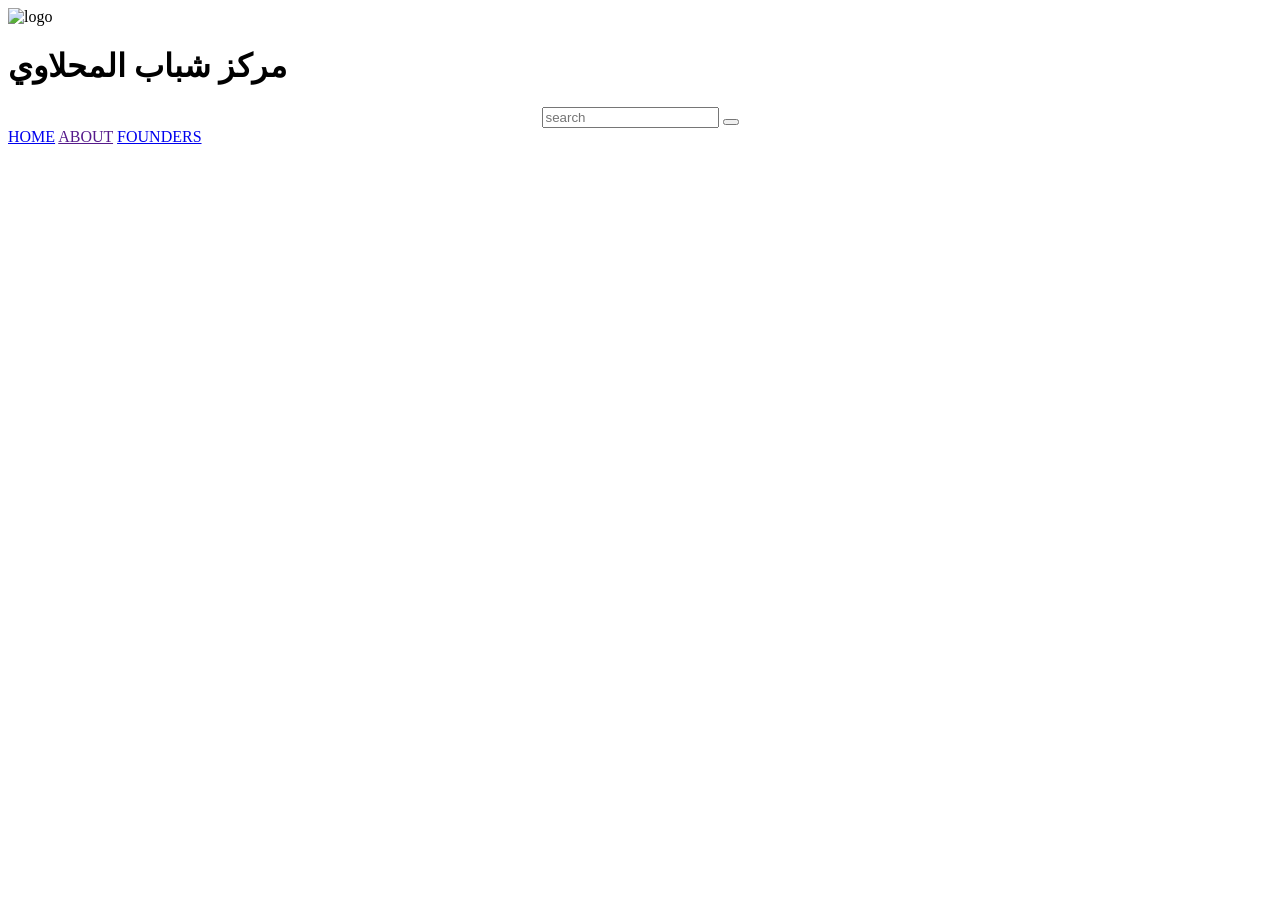
==== index.html @ 9eadea4a "Add files via upload" ====
<!DOCTYPE html>
<html lang="en">
<head>
  <meta charset="UTF-8">
  <meta name="viewport" content="width=device-width, initial-scale=1.0">
  <title>. مركز شباب المحلاوي</title>
</head>
<body id="hm"> 

  <header>
<div class="leftheader">
<div class="logo"><img src="" alt="logo"></div>
<h1>  مركز شباب المحلاوي</h1>
</div>
 
<div class="centerheader">
<center><form>
<input type="text" name="search" placeholder="search">
<button name="search">
  <!--icon src-->

</button>

</form></center>

</div>

<div class="rightheader">
<a href="#hm">HOME</a>
<a href="" target="_blank">ABOUT</a>
<a href="file:///C:/Users/Moana/Desktop/learn/founders.html" target ="_blank">FOUNDERS</a>
</div>
</header>

  <section>

</section>

<foater>

</foater>

</body>
</html>
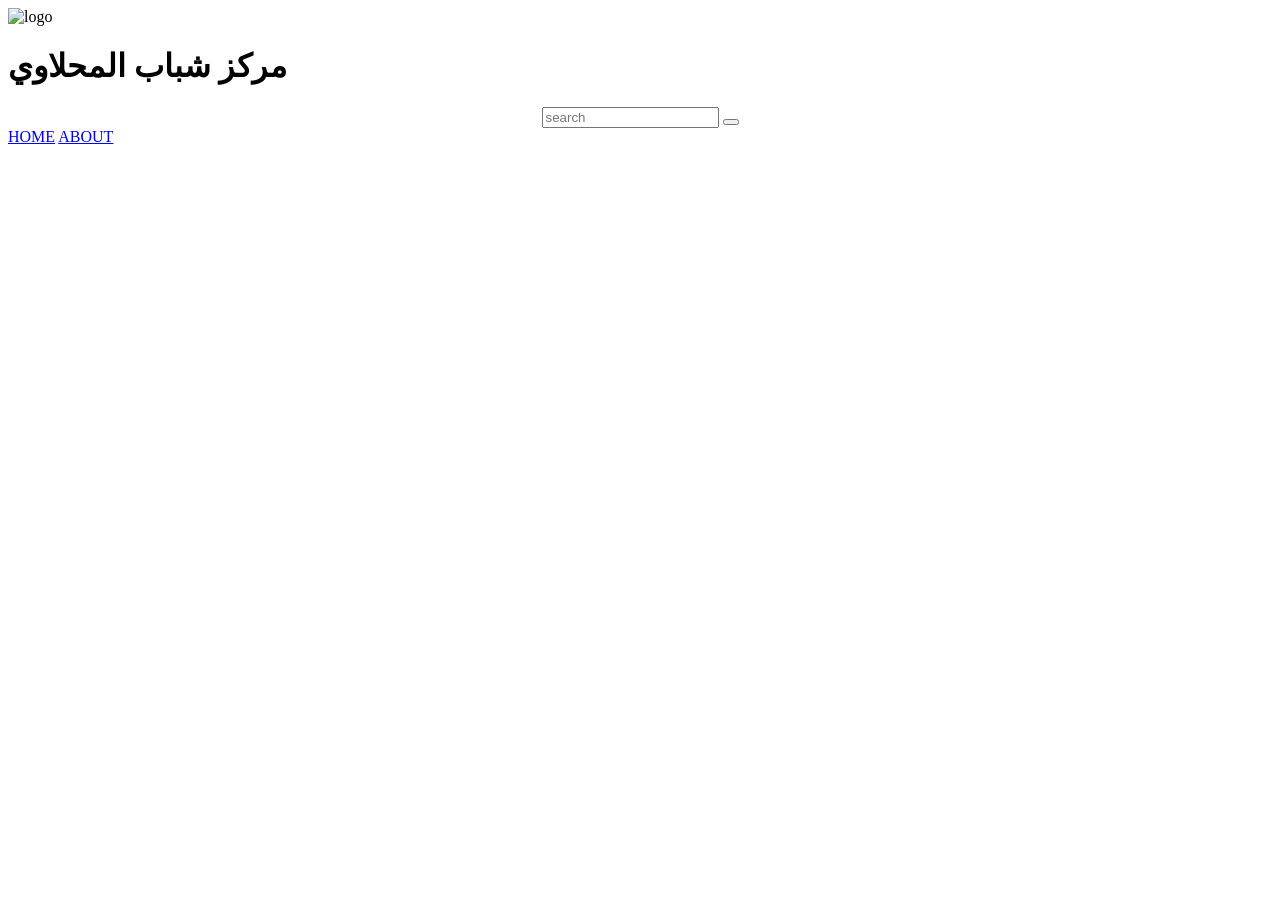
==== commit b8002da1: "Add files via upload" ====
--- a/index.html
+++ b/index.html
@@ -27,8 +27,8 @@
 
 <div class="rightheader">
 <a href="#hm">HOME</a>
-<a href="" target="_blank">ABOUT</a>
-<a href="file:///C:/Users/Moana/Desktop/learn/founders.html" target ="_blank">FOUNDERS</a>
+<a href="https://jhgtgt800-cpu.github.io/FFS/" target="_blank">ABOUT</a>
+
 </div>
 </header>
 
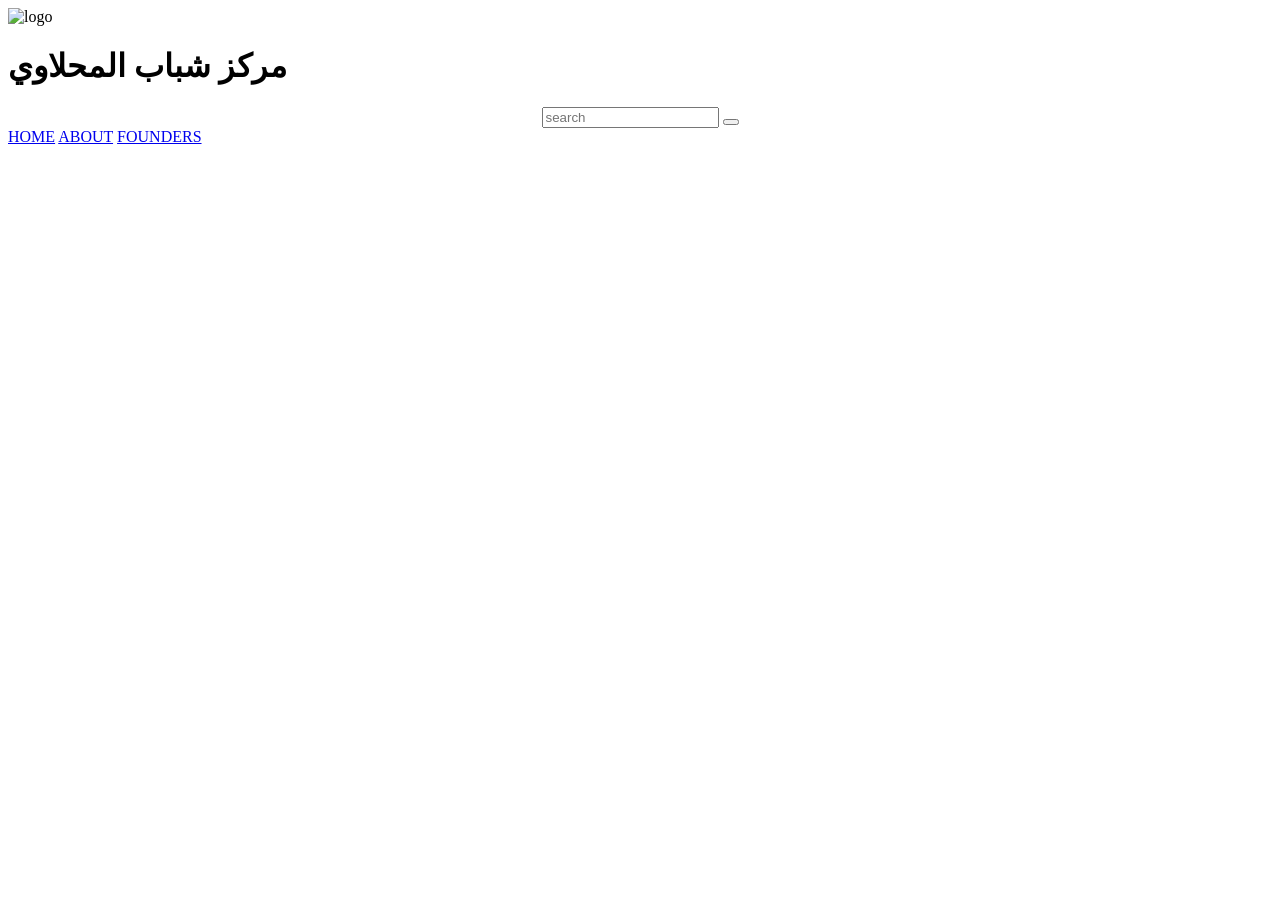
==== commit 9c53d9f0: "Add files via upload" ====
--- a/index.html
+++ b/index.html
@@ -28,7 +28,7 @@
 <div class="rightheader">
 <a href="#hm">HOME</a>
 <a href="https://jhgtgt800-cpu.github.io/FFS/" target="_blank">ABOUT</a>
-
+<a href="https://jhgtgt800-cpu.github.io/FF/" target="_blank">FOUNDERS</a>
 </div>
 </header>
 
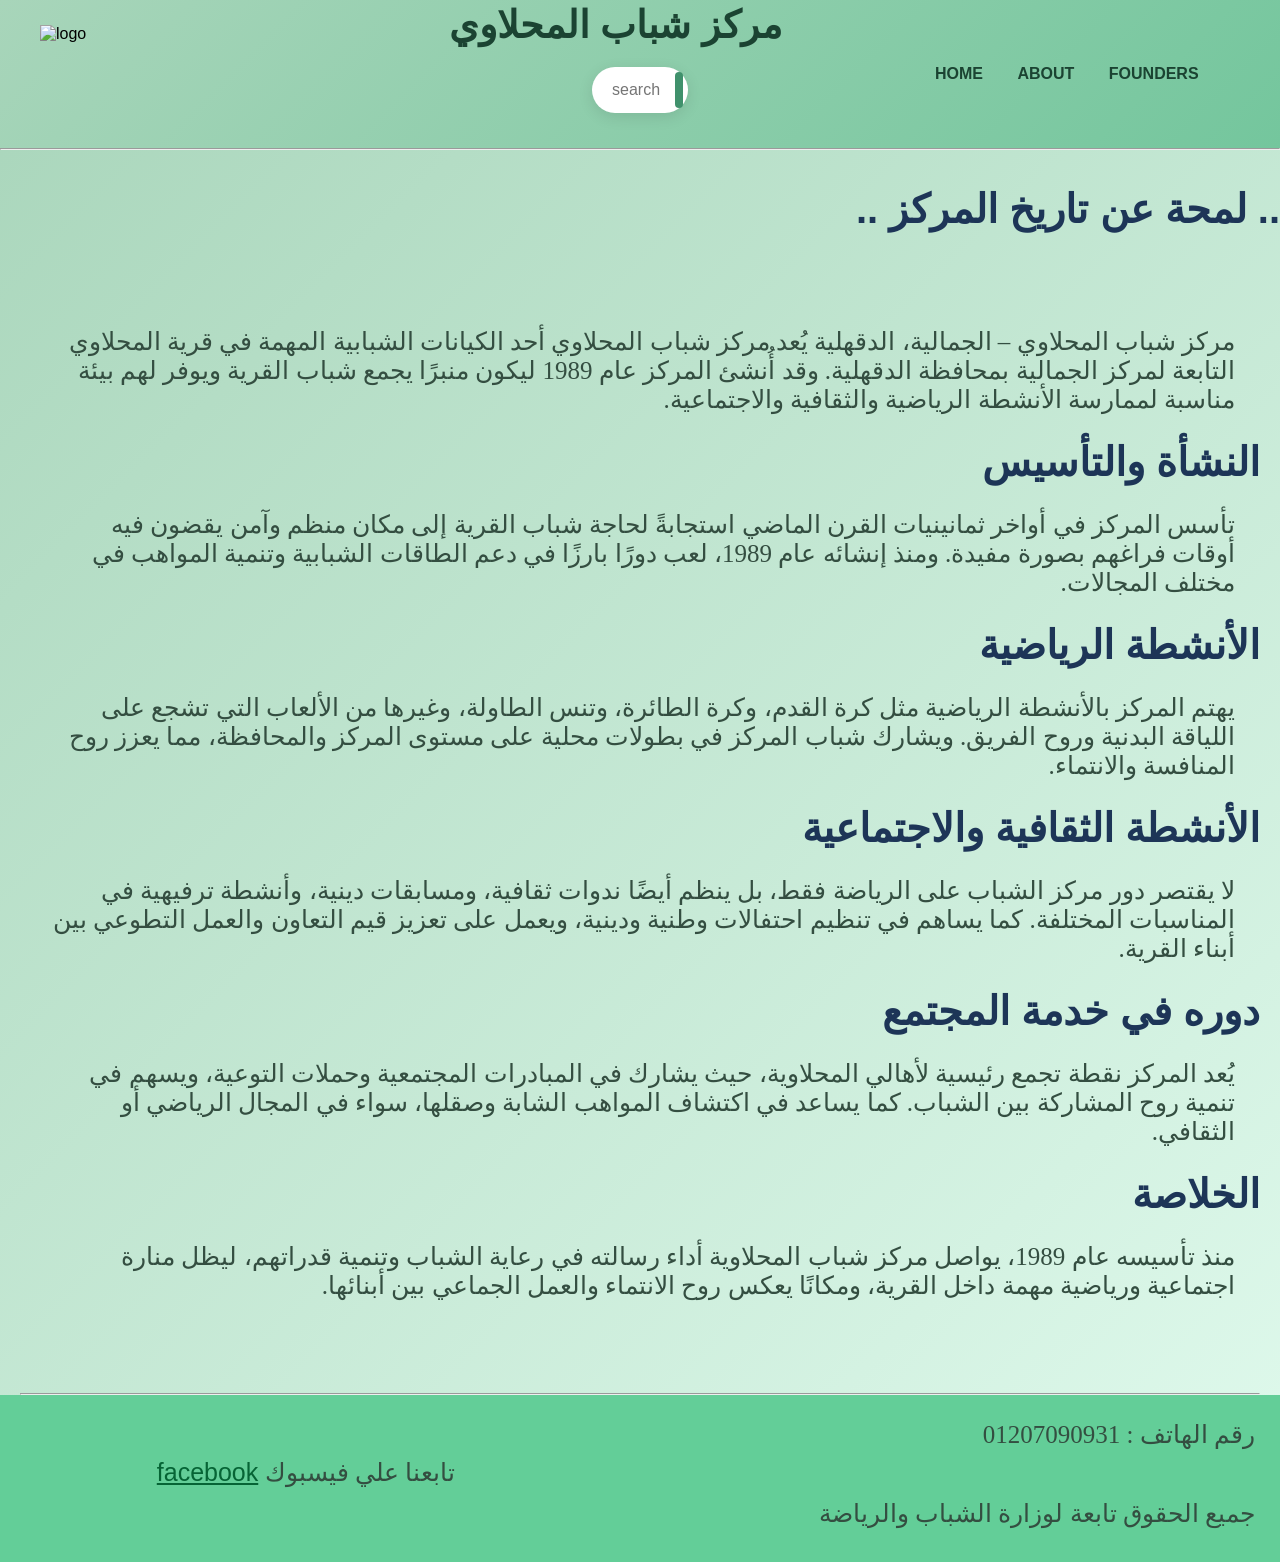
==== commit 7f08242d: "Add files via upload" ====
--- a/index.html
+++ b/index.html
@@ -3,18 +3,69 @@
 <head>
   <meta charset="UTF-8">
   <meta name="viewport" content="width=device-width, initial-scale=1.0">
-  <title>. مركز شباب المحلاوي</title>
+  <meta name="description" contant=" مركز شباب  قرية المحلاوي - الجمالية-دقهلية ">
+  <meta name="keywords" content="نادي المحلاوي,مركز شباب المحلاوي ,مركز شباب قرية المحلاوي ,قرية المحلاوي,lv,شباب قريه المحلاوي">
+ <link rel="stylesheet" href="kh.css">
+ <link rel="icon" href="https://encrypted-tbn0.gstatic.com/images?q=tbn:ANd9GcRDOxy11xiUFlg3_kc0zveL52QDD1O1ISb1iA&s">
+  
+ <title>. مركز شباب المحلاوي</title>
 </head>
-<body id="hm"> 
+
+<script>
+  function searchText() {
+    let input = document.querySelector("input[name='search']").value.trim();
+    if (!input) return;
+  
+    removeHighlights();
+  
+    let walker = document.createTreeWalker(
+      document.body,
+      NodeFilter.SHOW_TEXT,
+      null,
+      false
+    );
+  
+    let node;
+    while (node = walker.nextNode()) {
+      let index = node.nodeValue.toLowerCase().indexOf(input.toLowerCase());
+      if (index !== -1) {
+        let range = document.createRange();
+        range.setStart(node, index);
+        range.setEnd(node, index + input.length);
+  
+        let mark = document.createElement("mark");
+        mark.className = "highlight";
+        range.surroundContents(mark);
+  
+        mark.scrollIntoView({ behavior: "smooth", block: "center" });
+  
+        setTimeout(removeHighlights, 3000);
+        return;
+      }
+    }
+  
+    alert("الكلمة مش موجودة ❌");
+  }
+  
+  function removeHighlights() {
+    document.querySelectorAll("mark.highlight").forEach(el => {
+      el.replaceWith(el.textContent);
+    });
+  }
+  </script>
+
+
+</body>
+<body id="hm" > 
 
   <header>
 <div class="leftheader">
-<div class="logo"><img src="" alt="logo"></div>
-<h1>  مركز شباب المحلاوي</h1>
+<div class="logo"><img src="http://www2.mans.edu.eg/Dakahlia/sh.gif" alt="logo" height="15%"width="15%" ></div>
+ <h1>  مركز شباب المحلاوي</h1>
 </div>
  
 <div class="centerheader">
-<center><form>
+<center><form onsubmit="event.preventDefault(); searchText();">
 <input type="text" name="search" placeholder="search">
 <button name="search">
   <!--icon src-->
@@ -30,15 +81,107 @@
 <a href="https://jhgtgt800-cpu.github.io/FFS/" target="_blank">ABOUT</a>
 <a href="https://jhgtgt800-cpu.github.io/FF/" target="_blank">FOUNDERS</a>
 </div>
+
+
+
+
+
 </header>
 
+<hr>
+<br><br>
+
   <section>
+ <div class="c"><h1 dir="rtl"> .. لمحة عن تاريخ المركز .. </h1></div>
 
+<div class="co"><p> 
+
+<p>
+
+   مركز شباب المحلاوي – الجمالية، الدقهلية
+
+  يُعد مركز شباب المحلاوي أحد الكيانات الشبابية المهمة في قرية المحلاوي التابعة لمركز الجمالية بمحافظة الدقهلية. وقد أُنشئ المركز عام 1989 ليكون منبرًا يجمع شباب القرية ويوفر لهم بيئة مناسبة لممارسة الأنشطة الرياضية والثقافية والاجتماعية.
+  
+</p>
+
+
+
+   <h2>النشأة والتأسيس
+  </h2>
+
+
+
+   <p>
+  تأسس المركز في أواخر ثمانينيات القرن الماضي استجابةً لحاجة شباب القرية إلى مكان منظم وآمن يقضون فيه أوقات فراغهم بصورة مفيدة. ومنذ إنشائه عام 1989، لعب دورًا بارزًا في دعم الطاقات الشبابية وتنمية المواهب في مختلف المجالات.
+  </p>
+  <h3> الأنشطة الرياضية
+  </h3>
+<p>
+  يهتم المركز بالأنشطة الرياضية مثل كرة القدم، وكرة الطائرة، وتنس الطاولة، وغيرها من الألعاب التي تشجع على اللياقة البدنية وروح الفريق. ويشارك شباب المركز في بطولات محلية على مستوى المركز والمحافظة، مما يعزز روح المنافسة والانتماء.
+</p>
+   
+<h4>الأنشطة الثقافية والاجتماعية
+</h4>
+
+<p>
+  لا يقتصر دور مركز الشباب على الرياضة فقط، بل ينظم أيضًا ندوات ثقافية، ومسابقات دينية، وأنشطة ترفيهية في المناسبات المختلفة. كما يساهم في تنظيم احتفالات وطنية ودينية، ويعمل على تعزيز قيم التعاون والعمل التطوعي بين أبناء القرية.
+ 
+</p>
+  <h5> دوره في خدمة المجتمع
+  </h5>
+  <p>
+  يُعد المركز نقطة تجمع رئيسية لأهالي المحلاوية، حيث يشارك في المبادرات المجتمعية وحملات التوعية، ويسهم في تنمية روح المشاركة بين الشباب. كما يساعد في اكتشاف المواهب الشابة وصقلها، سواء في المجال الرياضي أو الثقافي.
+</p>
+  <h6>
+الخلاصة
+  </h6>
+<div class="aa">
+  <p >
+  منذ تأسيسه عام 1989، يواصل مركز شباب المحلاوية أداء رسالته في رعاية الشباب وتنمية قدراتهم، ليظل منارة اجتماعية ورياضية مهمة داخل القرية، ومكانًا يعكس روح الانتماء والعمل الجماعي بين أبنائها.
+  
+  </p>
+</div>
+
+</p>
+
+<br>
+<hr>
+
+
+
+</div>
 </section>
 
-<foater>
+<footer>
 
-</foater>
+  <div class= "foot">
+<p>
+  رقم الهاتف  : 01207090931
+</p>
+
+<p class="k13">
+
+جميع الحقوق تابعة لوزارة الشباب والرياضة 
+
+</p>
+<div class="leftfoot">
+<p>
+
+تابعنا علي فيسبوك
+<a class="lfa" href="https://www.facebook.com/people/%D8%A7%D9%84%D8%B5%D9%81%D8%AD%D8%A9-%D8%A7%D9%84%D8%B1%D8%B3%D9%85%D9%8A%D8%A9-%D9%84%D9%85%D8%B1%D9%83%D8%B2-%D8%B4%D8%A8%D8%A7%D8%A8-%D8%A7%D9%84%D9%85%D8%AD%D9%84%D8%A7%D9%88%D9%8A-%D8%A5%D8%AF%D8%A7%D8%B1%D8%A9-%D8%B4%D8%A8%D8%A7%D8%A8-%D8%A7%D9%84%D8%AC%D9%85%D8%A7%D9%84%D9%8A%D8%A9/100064584316338/"> facebook</a>
+<i href=""></i>
+</div>
+
+</p>
+
+  </div>
+
+
+
+</footer>
+
+
+
 
 </body>
 </html>
--- a/kh.css
+++ b/kh.css
@@ -0,0 +1,167 @@
+h1,h2,h3,h4,h5,h6{
+
+font-family: unset;
+display: flex;
+
+direction: rtl;
+font-size: 40px;
+color:#1D3557
+
+
+}
+
+
+p{
+
+font-family: 'Times New Roman', Times, serif;
+font-size: 25px;
+padding:25px;
+;
+direction: rtl;
+color: #344E41;
+}
+#hm{
+
+    background: linear-gradient(135deg, #A8D5BA, rgb(224, 250, 237));
+
+}
+
+/* Reset بسيط */
+*{
+    margin: 0;
+    padding: 0;
+    box-sizing: border-box;
+    font-family: "Cairo", sans-serif;
+  }
+  
+  /* الهيدر */
+  header{
+    background: linear-gradient(135deg, #A8D5BA, #74C69D);
+    padding: 25px 40px;
+
+  }
+  
+  /* اسم المركز */
+  .leftheader h1{
+    text-align:center ;
+    font-size: 38px;
+    color: #1B4332;
+    margin-bottom: 20px;
+    font-weight: bold;
+    right:300px ;
+    left: 50px;
+    margin-right: 458px;
+     margin-top: -40px;
+}
+
+  
+  /* السيرش في النص */
+  .centerheader{
+    display: flex;
+    justify-content: center;
+    margin-bottom: 10px;
+  }
+  
+  .centerheader form{
+    position: relative;
+    width: 40%;
+  }
+  
+  .centerheader input{
+    width: 100%;
+    padding: 14px 20px;
+    border-radius: 40px;
+    border: none;
+    outline: none;
+    font-size: 16px;
+    box-shadow: 0 4px 15px rgba(0,0,0,0.1);
+    transition: 0.3s;
+  }
+  
+  .centerheader input:focus{
+    transform: scale(1.03);
+  }
+  
+  /* زرار السيرش */
+  .centerheader button{
+    position: absolute;
+    right: 5px;
+    top: 5px;
+    bottom: 5px;
+    border: none;
+    padding: 0 4px;
+    border-radius: 40px;
+    background: #40916C;
+    color: white;
+    cursor: pointer;
+    transition: 0.3s;
+  }
+  
+  .centerheader button:hover{
+    background: #2D6A4F;
+  }
+  
+  /* اللينكات على الشمال */
+  .rightheader{
+    position: absolute;
+    left: 900px;
+    top: 30px;
+    display: flex;
+    flex-direction: column;
+    gap: 40px;
+    justify-content: center;
+    display: inline-block;
+padding: 20px;
+
+
+    margin-right: 25px;
+  
+}
+
+  
+  .rightheader a{
+    text-decoration: none;
+    color: #1B4332;
+    font-weight: 600;
+    transition: 0.3s;
+padding: 15PX;  
+display: flex;
+display: inline-block;
+
+}
+
+  
+  .rightheader a:hover{
+    color: #ffffff;
+    transform: translateX(5px);
+  }
+  .highlight{
+    background: rgb(228, 255, 166);  /* لون التحديد */
+    padding: 2px;
+    border-radius: 3px;
+  }
+ .foot{
+
+
+    background-color: rgb(99, 206, 152);
+margin-top: -20px;
+ }
+ .leftfoot{
+
+    margin-right: 800px;
+    margin-top: -120px;
+
+ }
+ .leftfoot .lfa{
+
+color: rgb(6, 100, 53);
+
+ }
+ .leftfoot .lfa:hover{
+color: #ffffff;
+
+ }
+ .co{
+padding: 20px;
+
+ }
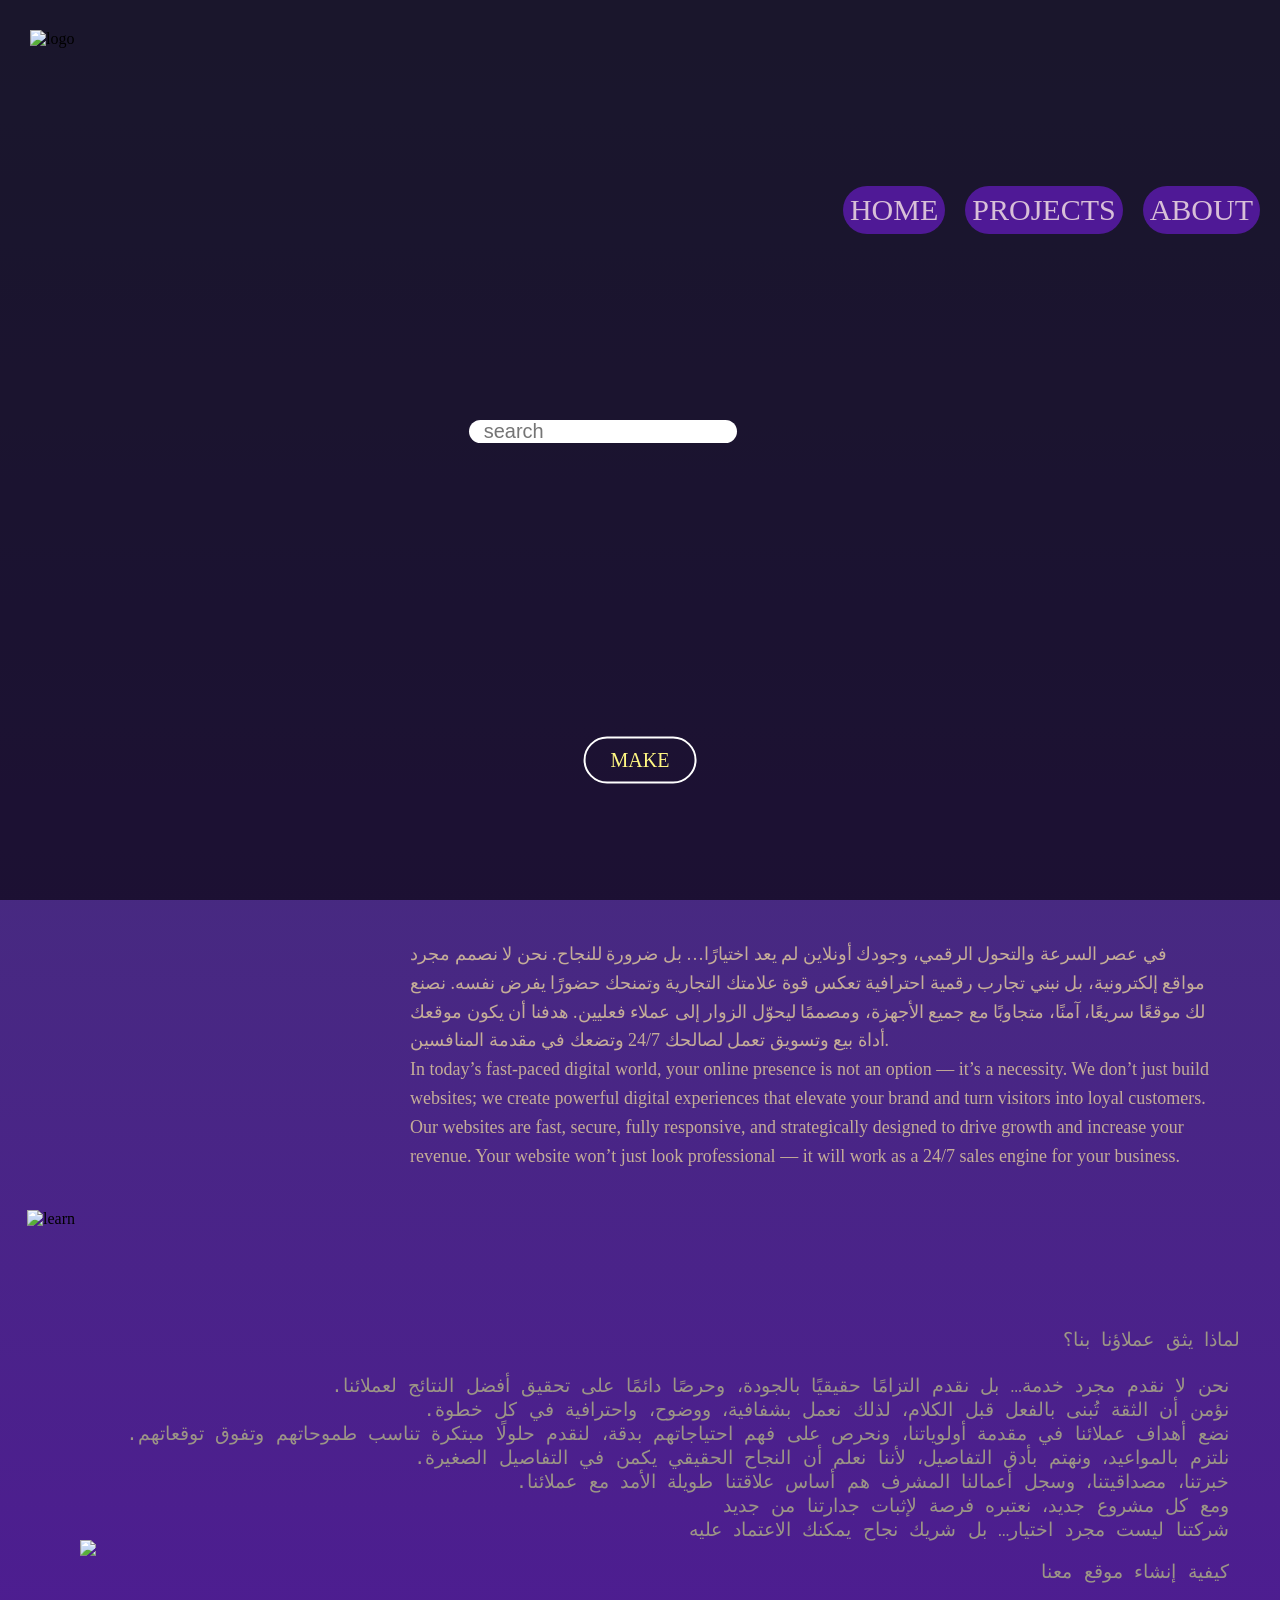
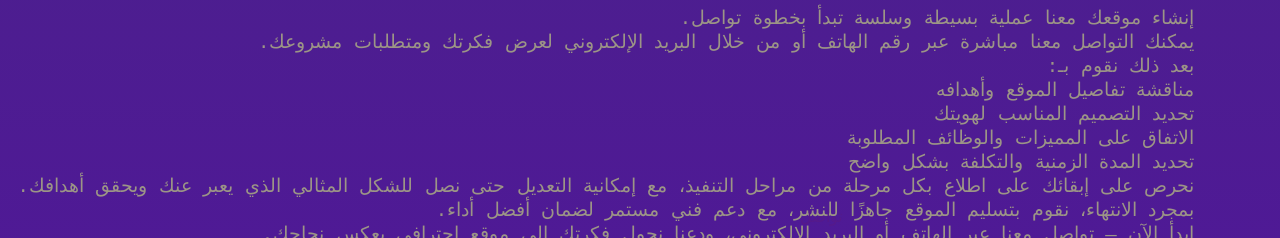
==== commit aa5a1d27: "Add files via upload" ====
--- a/index.html
+++ b/index.html
@@ -1,187 +1,134 @@
 <!DOCTYPE html>
 <html lang="en">
+
 <head>
-  <meta charset="UTF-8">
-  <meta name="viewport" content="width=device-width, initial-scale=1.0">
-  <meta name="description" contant=" مركز شباب  قرية المحلاوي - الجمالية-دقهلية ">
-  <meta name="keywords" content="نادي المحلاوي,مركز شباب المحلاوي ,مركز شباب قرية المحلاوي ,قرية المحلاوي,lv,شباب قريه المحلاوي">
- <link rel="stylesheet" href="kh.css">
- <link rel="icon" href="https://encrypted-tbn0.gstatic.com/images?q=tbn:ANd9GcRDOxy11xiUFlg3_kc0zveL52QDD1O1ISb1iA&s">
-  
- <title>. مركز شباب المحلاوي</title>
+    <meta charset="UTF-8">
+    <meta name="viewport" content="width=device-width, initial-scale=1.0">
+    <title>LIFE'S COMPANY
+    </title>
+    <link rel="stylesheet" href="k.css">
+    <link rel="icon" href="file:///C:/Users/Moana/Desktop/learn/New%20folder/kj.png.avif">
+    <link rel="stylesheet" href="https://cdnjs.cloudflare.com/ajax/libs/font-awesome/7.0.1/css/all.min.css"
+        integrity="sha512-2SwdPD6INVrV/lHTZbO2nodKhrnDdJK9/kg2XD1r9uGqPo1cUbujc+IYdlYdEErWNu69gVcYgdxlmVmzTWnetw=="
+        crossorigin="anonymous" referrerpolicy="no-referrer" />
 </head>
 
-<script>
-  function searchText() {
-    let input = document.querySelector("input[name='search']").value.trim();
-    if (!input) return;
-  
-    removeHighlights();
-  
-    let walker = document.createTreeWalker(
-      document.body,
-      NodeFilter.SHOW_TEXT,
-      null,
-      false
-    );
-  
-    let node;
-    while (node = walker.nextNode()) {
-      let index = node.nodeValue.toLowerCase().indexOf(input.toLowerCase());
-      if (index !== -1) {
-        let range = document.createRange();
-        range.setStart(node, index);
-        range.setEnd(node, index + input.length);
-  
-        let mark = document.createElement("mark");
-        mark.className = "highlight";
-        range.surroundContents(mark);
-  
-        mark.scrollIntoView({ behavior: "smooth", block: "center" });
-  
-        setTimeout(removeHighlights, 3000);
-        return;
-      }
-    }
-  
-    alert("الكلمة مش موجودة ❌");
-  }
-  
-  function removeHighlights() {
-    document.querySelectorAll("mark.highlight").forEach(el => {
-      el.replaceWith(el.textContent);
-    });
-  }
-  </script>
+<body class="b">
 
 
-</body>
-<body id="hm" > 
+    <header>
 
-  <header>
-<div class="leftheader">
-<div class="logo"><img src="http://www2.mans.edu.eg/Dakahlia/sh.gif" alt="logo" height="15%"width="15%" ></div>
- <h1>  مركز شباب المحلاوي</h1>
-</div>
+        <div class="navbar">
+            <img src="file:///C:/Users/Moana/Desktop/learn/New%20folder/kj.png.avif" alt="logo">
+
+        </div>
+
+
+
+        <div class="search">
+
+         
+            <form>
+
+                <input type="text" placeholder="search" name="a">
+                <button type="submit"> <i class="fa-solid fa-magnifying-glass"></i> </button>
+            
+            </form>    
+            
+        
+        </div>
+
+
+                <nav>
+
+
+            
+
+      
+
+            <ul>
+
+
+            <li ><a href="#ss" >  HOME</a></li>
+                <li class="#PROJECTS"><a>PROJECTS</a></li>
+                <li class="#ABOUT"><a>ABOUT</a></li>
+
+
+            </ul>
+
+
+      
+
+              </nav>
+
+            <div class="container">
+                <h1 class="typing">WELCOME TO <span>LIFE'S COMPANY </span> </h1>
+            <p class="typing">make any project that you want</p>
+        <a class="aa" href="#make" style="font-size: 20px;gap: 10px;"> 
+           MAKE 
+        </a>    
+        </div>
+
+
+    
+
+    </header>
+
+    <section>
+<div class="sec1">
  
-<div class="centerheader">
-<center><form onsubmit="event.preventDefault(); searchText();">
-<input type="text" name="search" placeholder="search">
-<button name="search">
-  <!--icon src-->
-
-</button>
-
-</form></center>
+    <p class="ss" id="ss">
+        في عصر السرعة والتحول الرقمي، وجودك أونلاين لم يعد اختيارًا… بل ضرورة للنجاح. نحن لا نصمم مجرد مواقع إلكترونية، بل نبني تجارب رقمية احترافية تعكس قوة علامتك التجارية وتمنحك حضورًا يفرض نفسه. نصنع لك موقعًا سريعًا، آمنًا، متجاوبًا مع جميع الأجهزة، ومصممًا ليحوّل الزوار إلى عملاء فعليين. هدفنا أن يكون موقعك أداة بيع وتسويق تعمل لصالحك 24/7 وتضعك في مقدمة المنافسين.
+    </p>   
+        
+       <p class="ss">In today’s fast-paced digital world, your online presence is not an option — it’s a necessity. We don’t just build websites; we create powerful digital experiences that elevate your brand and turn visitors into loyal customers. Our websites are fast, secure, fully responsive, and strategically designed to drive growth and increase your revenue. Your website won’t just look professional — it will work as a 24/7 sales engine for your business.
+    </p>
+   
 
 </div>
+<div class="home" id="HOME">
+  <img src="file:///C:/Users/Moana/Desktop/learn/%E2%80%94Pngtree%E2%80%94a%20vibrant%20environment%20computer%20perform_17241428.jpeg" alt="learn">
+</div>
 
-<div class="rightheader">
-<a href="#hm">HOME</a>
-<a href="https://jhgtgt800-cpu.github.io/FFS/" target="_blank">ABOUT</a>
-<a href="https://jhgtgt800-cpu.github.io/FF/" target="_blank">FOUNDERS</a>
+<div class="sec2">
+<p><pre class="as">لماذا يثق عملاؤنا بنا؟
+
+ نحن لا نقدم مجرد خدمة… بل نقدم التزامًا حقيقيًا بالجودة، وحرصًا دائمًا على تحقيق أفضل النتائج لعملائنا.
+ نؤمن أن الثقة تُبنى بالفعل قبل الكلام، لذلك نعمل بشفافية، ووضوح، واحترافية في كل خطوة.
+ نضع أهداف عملائنا في مقدمة أولوياتنا، ونحرص على فهم احتياجاتهم بدقة، لنقدم حلولًا مبتكرة تناسب طموحاتهم وتفوق توقعاتهم.
+ نلتزم بالمواعيد، ونهتم بأدق التفاصيل، لأننا نعلم أن النجاح الحقيقي يكمن في التفاصيل الصغيرة.
+ خبرتنا، مصداقيتنا، وسجل أعمالنا المشرف هم أساس علاقتنا طويلة الأمد مع عملائنا.
+ ومع كل مشروع جديد، نعتبره فرصة لإثبات جدارتنا من جديد
+ شركتنا ليست مجرد اختيار… بل شريك نجاح يمكنك الاعتماد عليه</pre></p>
+</div>
+
+<div class="ph">
+<img src="file:///C:/Users/Moana/Downloads/%E2%80%94Pngtree%E2%80%94business%20handshake%20between%20two%20people_20820585.png" >
 </div>
 
 
+<div class="sec3"> <pre> كيفية إنشاء موقع معنا
 
+    إنشاء موقعك معنا عملية بسيطة وسلسة تبدأ بخطوة تواصل.
+    يمكنك التواصل معنا مباشرة عبر رقم الهاتف أو من خلال البريد الإلكتروني لعرض فكرتك ومتطلبات مشروعك.
+    بعد ذلك نقوم بـ:
+    مناقشة تفاصيل الموقع وأهدافه
+    تحديد التصميم المناسب لهويتك
+    الاتفاق على المميزات والوظائف المطلوبة
+    تحديد المدة الزمنية والتكلفة بشكل واضح
+    نحرص على إبقائك على اطلاع بكل مرحلة من مراحل التنفيذ، مع إمكانية التعديل حتى نصل للشكل المثالي الذي يعبر عنك ويحقق أهدافك.
+    بمجرد الانتهاء، نقوم بتسليم الموقع جاهزًا للنشر، مع دعم فني مستمر لضمان أفضل أداء.
+    ابدأ الآن — تواصل معنا عبر الهاتف أو البريد الإلكتروني، ودعنا نحول فكرتك إلى موقع احترافي يعكس نجاحك.</pre></div>
 
-
-</header>
-
-<hr>
-<br><br>
-
-  <section>
- <div class="c"><h1 dir="rtl"> .. لمحة عن تاريخ المركز .. </h1></div>
-
-<div class="co"><p> 
-
-<p>
-
-   مركز شباب المحلاوي – الجمالية، الدقهلية
-
-  يُعد مركز شباب المحلاوي أحد الكيانات الشبابية المهمة في قرية المحلاوي التابعة لمركز الجمالية بمحافظة الدقهلية. وقد أُنشئ المركز عام 1989 ليكون منبرًا يجمع شباب القرية ويوفر لهم بيئة مناسبة لممارسة الأنشطة الرياضية والثقافية والاجتماعية.
-  
-</p>
-
-
-
-   <h2>النشأة والتأسيس
-  </h2>
-
-
-
-   <p>
-  تأسس المركز في أواخر ثمانينيات القرن الماضي استجابةً لحاجة شباب القرية إلى مكان منظم وآمن يقضون فيه أوقات فراغهم بصورة مفيدة. ومنذ إنشائه عام 1989، لعب دورًا بارزًا في دعم الطاقات الشبابية وتنمية المواهب في مختلف المجالات.
-  </p>
-  <h3> الأنشطة الرياضية
-  </h3>
-<p>
-  يهتم المركز بالأنشطة الرياضية مثل كرة القدم، وكرة الطائرة، وتنس الطاولة، وغيرها من الألعاب التي تشجع على اللياقة البدنية وروح الفريق. ويشارك شباب المركز في بطولات محلية على مستوى المركز والمحافظة، مما يعزز روح المنافسة والانتماء.
-</p>
+<div class="ph2"><img src="file:///C:/Users/Moana/Downloads/%E2%80%94Pngtree%E2%80%94website%20under%20construction%20concept_8964018.png"></div>
+<div class="nav3">
+    <a href="" >تواصل</a>
+</div>
    
-<h4>الأنشطة الثقافية والاجتماعية
-</h4>
-
-<p>
-  لا يقتصر دور مركز الشباب على الرياضة فقط، بل ينظم أيضًا ندوات ثقافية، ومسابقات دينية، وأنشطة ترفيهية في المناسبات المختلفة. كما يساهم في تنظيم احتفالات وطنية ودينية، ويعمل على تعزيز قيم التعاون والعمل التطوعي بين أبناء القرية.
- 
-</p>
-  <h5> دوره في خدمة المجتمع
-  </h5>
-  <p>
-  يُعد المركز نقطة تجمع رئيسية لأهالي المحلاوية، حيث يشارك في المبادرات المجتمعية وحملات التوعية، ويسهم في تنمية روح المشاركة بين الشباب. كما يساعد في اكتشاف المواهب الشابة وصقلها، سواء في المجال الرياضي أو الثقافي.
-</p>
-  <h6>
-الخلاصة
-  </h6>
-<div class="aa">
-  <p >
-  منذ تأسيسه عام 1989، يواصل مركز شباب المحلاوية أداء رسالته في رعاية الشباب وتنمية قدراتهم، ليظل منارة اجتماعية ورياضية مهمة داخل القرية، ومكانًا يعكس روح الانتماء والعمل الجماعي بين أبنائها.
-  
-  </p>
-</div>
-
-</p>
-
-<br>
-<hr>
-
-
-
-</div>
-</section>
-
-<footer>
-
-  <div class= "foot">
-<p>
-  رقم الهاتف  : 01207090931
-</p>
-
-<p class="k13">
-
-جميع الحقوق تابعة لوزارة الشباب والرياضة 
-
-</p>
-<div class="leftfoot">
-<p>
-
-تابعنا علي فيسبوك
-<a class="lfa" href="https://www.facebook.com/people/%D8%A7%D9%84%D8%B5%D9%81%D8%AD%D8%A9-%D8%A7%D9%84%D8%B1%D8%B3%D9%85%D9%8A%D8%A9-%D9%84%D9%85%D8%B1%D9%83%D8%B2-%D8%B4%D8%A8%D8%A7%D8%A8-%D8%A7%D9%84%D9%85%D8%AD%D9%84%D8%A7%D9%88%D9%8A-%D8%A5%D8%AF%D8%A7%D8%B1%D8%A9-%D8%B4%D8%A8%D8%A7%D8%A8-%D8%A7%D9%84%D8%AC%D9%85%D8%A7%D9%84%D9%8A%D8%A9/100064584316338/"> facebook</a>
-<i href=""></i>
-</div>
-
-</p>
-
-  </div>
-
-
-
-</footer>
-
+    </section>
 
 
 
 </body>
+
 </html>
--- a/k.css
+++ b/k.css
@@ -0,0 +1,276 @@
+*{
+padding: 0px;
+margin: 0px;
+box-sizing: none;
+}
+
+.b{
+background:linear-gradient(rgb(64, 56, 110), rgb(79, 25, 150)) ;
+background-size: cover;
+background-repeat: no-repeat;
+}
+header{
+display: flex;
+justify-content: space-between;
+position: relative;
+}
+
+.navbar img{
+height: 120px;
+width: 120px;
+padding: 30px;
+;
+}
+nav{
+padding: 20px;
+display: flex;
+padding-top:40px;
+justify-content: space-between;
+font-size: 23px;
+align-items: center;
+gap: 30px;
+}
+
+ul{
+    list-style: none;
+   display: flex;
+     direction: none;
+gap: 20px;
+    }
+
+
+a {
+    text-decoration: none;
+}  
+nav{
+margin-top: -500px;
+color: rgb(255, 255, 255);
+font-family: solid;
+font-size: 30px;
+
+}
+
+.search{
+margin-left: 90px;
+margin-top: 10px;
+padding-top:410px;
+padding-left:15% ;
+border-radius: 20px;   /* ده اللي بيخليه كيرف */
+    border: none;
+ 
+}
+input{
+     align-content: center;
+    border-radius: 20px;   /* ده اللي بيخليه كيرف */
+    border: none;
+    font-size: 20px;
+}
+input[type="submit"]{
+
+    border-radius: 20px;
+    color: rgb(247, 225, 152);
+    border-radius: 40px; 
+}
+
+button{
+    background-color: rgb(102, 75, 175);  /* لون الزرار */
+    color: rgb(77, 187, 163);              /* لون الكلام */
+    border: none;              /* يشيل الإطار */
+    border-radius: 10px; 
+    font-size: 20px;
+}
+
+
+
+button:hover{
+
+    color: cornflowerblue;
+}
+.search input {
+    padding-left: 15px;   /* يزقه من الشمال */
+}
+
+/*header background*/
+header{
+background-image: url(file:///C:/Users/Moana/Desktop/learn/kh1.jpg) ;
+background-size: cover;
+background-repeat: no-repeat ;
+height: 100vh;
+}
+nav ul li {
+    background-color: rgb(79, 25, 150);
+    border-radius: 25px;
+padding: 7px;
+}
+nav ul li a{
+cursor:pointer;
+  
+}
+nav ul li a:hover{
+    color: rgb(235, 201, 137);
+}
+.container {
+    position: absolute;
+    top: 80%;
+    left: 50%;
+    transform: translate(-50%, -50%);
+    text-align: center;
+}
+.typing {
+    overflow: hidden;
+    white-space: nowrap;
+    border-right: 3px solid white;  /* شكل المؤشر */
+    width: 0;
+    animation: typing 4s steps(30) forwards,
+               blink 0.7s infinite;
+}
+
+@keyframes typing {
+    from { width: 0 }
+    to { width: 100% }
+}
+
+@keyframes blink {
+    50% { border-color: transparent }
+}
+.typing {
+    overflow: hidden;
+    white-space: nowrap;
+    border-right: 3px solid rgba(100, 80, 80, 0);
+    width: 0;
+
+    animation: typing 6s steps(30) infinite,
+               blink 5s infinite;
+}
+
+/* يكتب لحد 50% من الوقت */
+@keyframes typing {
+    0% { width: 0 }
+    40% { width: 100% }
+    60% { width: 100% }
+    100% { width: 0 }
+}
+
+/* مؤشر الكتابة */
+@keyframes blink {
+    50% { border-color: transparent };
+     
+}
+.typing {
+color: rgb(224, 233, 141);
+
+}
+span{
+color: rgb(150, 92, 226);
+
+}
+.aa {
+    display: inline-block;
+    margin-top: 25px;        /* ينزله تحت */
+    padding: 10px 25px;      /* حجم الزرار */
+    font-size: 20px;
+
+    color: rgb(255, 247, 130);
+    border: 2px solid white; /* الحدود */
+    border-radius: 30px;     /* كيرف */
+    text-decoration: none;
+
+    transition: 0.3s;        /* حركة ناعمة */
+}
+.aa:hover{
+background-color: rgb(75, 88, 75);
+     
+}
+header::before{
+content: "";
+position: absolute;
+top: 0%;
+left: 0%;
+width: 100%;
+height: 100%;
+background: rgba(0, 0, 0, 0.6);
+}
+
+header *{
+    z-index: 10;
+}
+.sec1{
+
+color: rgb(197, 173, 152); 
+justify-content: center;
+font-size: 22px;
+max-width: 800px;
+margin: auto;
+line-height: 1.8;
+padding: 40px 20px;
+max-width: 800px;
+margin: auto;
+text-align: left;
+font-size: 18px;
+line-height: 1.6;
+margin-left: 390px;
+}
+.home img{
+    
+    height: 300px;
+    padding-left: 27px;
+}
+.ss {
+    opacity: 0;
+    animation: fadeIn 2s ease forwards;
+}
+
+@keyframes fadeIn {
+    from {
+        opacity: 0;
+        transform: translateY(20px);
+    }
+    to {
+        opacity: 1;
+        transform: translateY(0);
+    }
+}
+ul li a{
+
+color: thistle;
+
+}
+input[type="text"]:hover{ font-size: 3ex; }
+.as{
+    padding-top: 100px;
+    padding-right:40px ;
+    font-size: 19px;
+direction: rtl;
+color: rgb(156, 149, 134);
+}
+.ph img{
+  padding-left: 80px;
+    height: 40ex;
+   margin-top: -10px;
+}
+.sec3{
+display: flex;
+    padding-top:15 px;
+    padding-right:40px ;
+    font-size: 19px;
+direction: rtl;
+color: rgb(156, 149, 134);
+
+}
+.ph2 img{
+
+    padding-left: 80px;
+    height: 40ex;
+   margin-top: 10px;
+
+}
+.nav3 {
+    position:absolute;
+    bottom: 50px; /* بيطلعه لفوق */
+color: yellow;
+left:800px
+}
+section{
+
+    position: relative;
+}
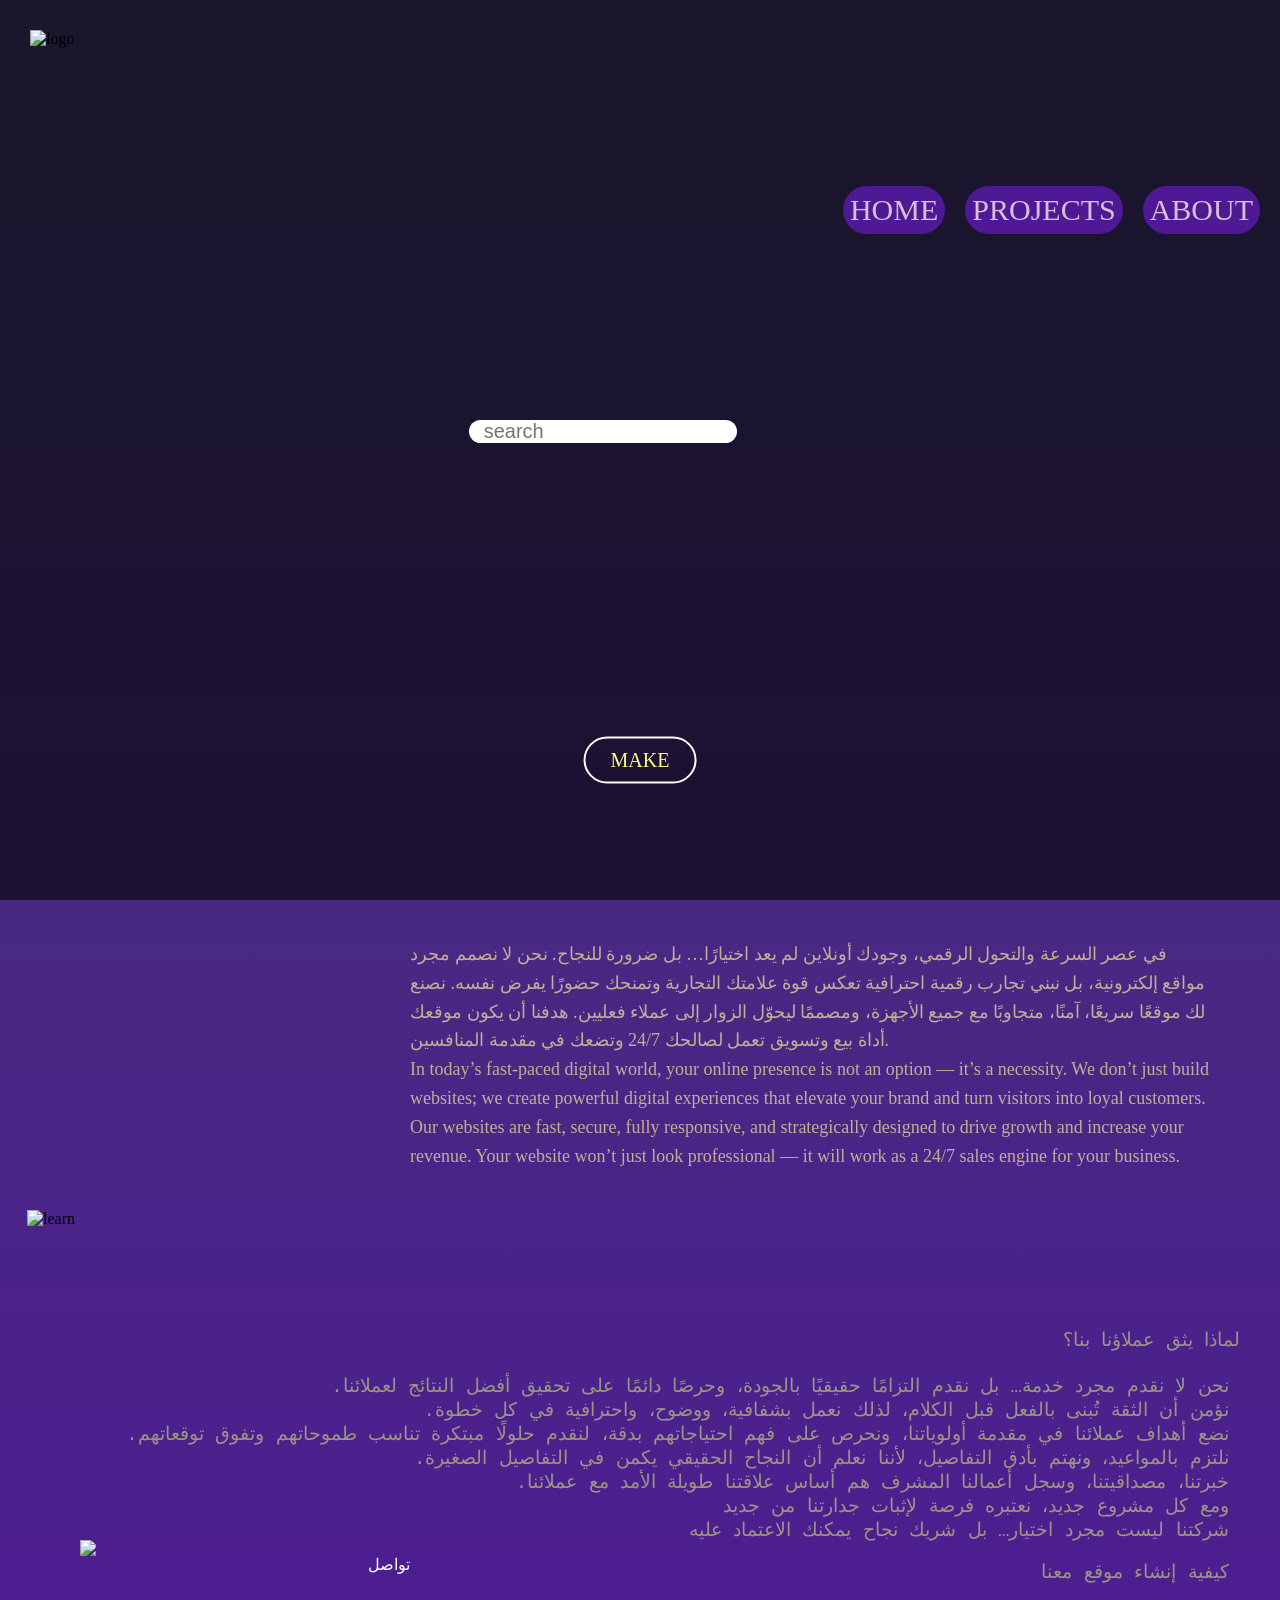
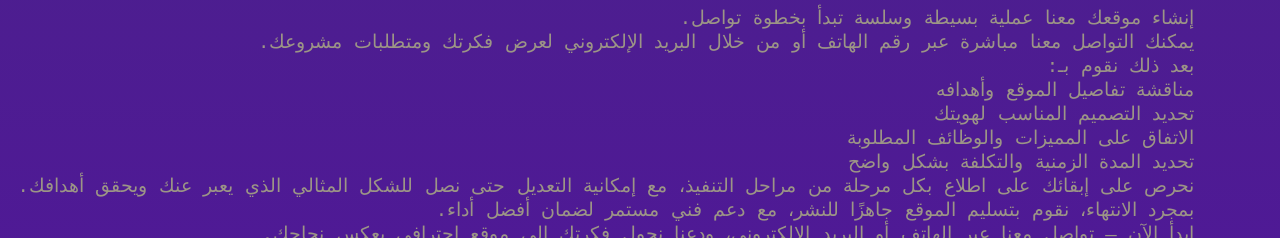
==== commit d9263168: "Add files via upload" ====
--- a/index.html
+++ b/index.html
@@ -7,7 +7,7 @@
     <title>LIFE'S COMPANY
     </title>
     <link rel="stylesheet" href="k.css">
-    <link rel="icon" href="file:///C:/Users/Moana/Desktop/learn/New%20folder/kj.png.avif">
+    <link rel="icon" href="h.avif">
     <link rel="stylesheet" href="https://cdnjs.cloudflare.com/ajax/libs/font-awesome/7.0.1/css/all.min.css"
         integrity="sha512-2SwdPD6INVrV/lHTZbO2nodKhrnDdJK9/kg2XD1r9uGqPo1cUbujc+IYdlYdEErWNu69gVcYgdxlmVmzTWnetw=="
         crossorigin="anonymous" referrerpolicy="no-referrer" />
@@ -19,7 +19,7 @@
     <header>
 
         <div class="navbar">
-            <img src="file:///C:/Users/Moana/Desktop/learn/New%20folder/kj.png.avif" alt="logo">
+            <img src="h.avif" alt="logo">
 
         </div>
 
@@ -75,6 +75,8 @@
     </header>
 
     <section>
+<div class="parent">
+
 <div class="sec1">
  
     <p class="ss" id="ss">
@@ -87,7 +89,7 @@
 
 </div>
 <div class="home" id="HOME">
-  <img src="file:///C:/Users/Moana/Desktop/learn/%E2%80%94Pngtree%E2%80%94a%20vibrant%20environment%20computer%20perform_17241428.jpeg" alt="learn">
+  <img src="s.jpeg" alt="learn">
 </div>
 
 <div class="sec2">
@@ -103,7 +105,7 @@
 </div>
 
 <div class="ph">
-<img src="file:///C:/Users/Moana/Downloads/%E2%80%94Pngtree%E2%80%94business%20handshake%20between%20two%20people_20820585.png" >
+<img src="t.png" >
 </div>
 
 
@@ -120,11 +122,12 @@
     بمجرد الانتهاء، نقوم بتسليم الموقع جاهزًا للنشر، مع دعم فني مستمر لضمان أفضل أداء.
     ابدأ الآن — تواصل معنا عبر الهاتف أو البريد الإلكتروني، ودعنا نحول فكرتك إلى موقع احترافي يعكس نجاحك.</pre></div>
 
-<div class="ph2"><img src="file:///C:/Users/Moana/Downloads/%E2%80%94Pngtree%E2%80%94website%20under%20construction%20concept_8964018.png"></div>
+<div class="ph2"><img src="sa.png"></div>
 <div class="nav3">
     <a href="" >تواصل</a>
 </div>
    
+</div>
     </section>
 
 
--- a/k.css
+++ b/k.css
@@ -92,7 +92,7 @@
 
 /*header background*/
 header{
-background-image: url(file:///C:/Users/Moana/Desktop/learn/kh1.jpg) ;
+background-image: url(kh1.jpg) ;
 background-size: cover;
 background-repeat: no-repeat ;
 height: 100vh;
@@ -264,13 +264,18 @@
    margin-top: 10px;
 
 }
-.nav3 {
-    position:absolute;
-    bottom: 50px; /* بيطلعه لفوق */
-color: yellow;
-left:800px
-}
-section{
-
+.parent{
     position: relative;
+}
+.nav3{
+
+position: absolute;
+bottom: 302px;
+left: 368px;
+color: rgb(255, 255, 255);
+}
+
+.nav3 a{
+  border: rgb(65, 109, 65);
+    color: rgb(255, 255, 255);
 }
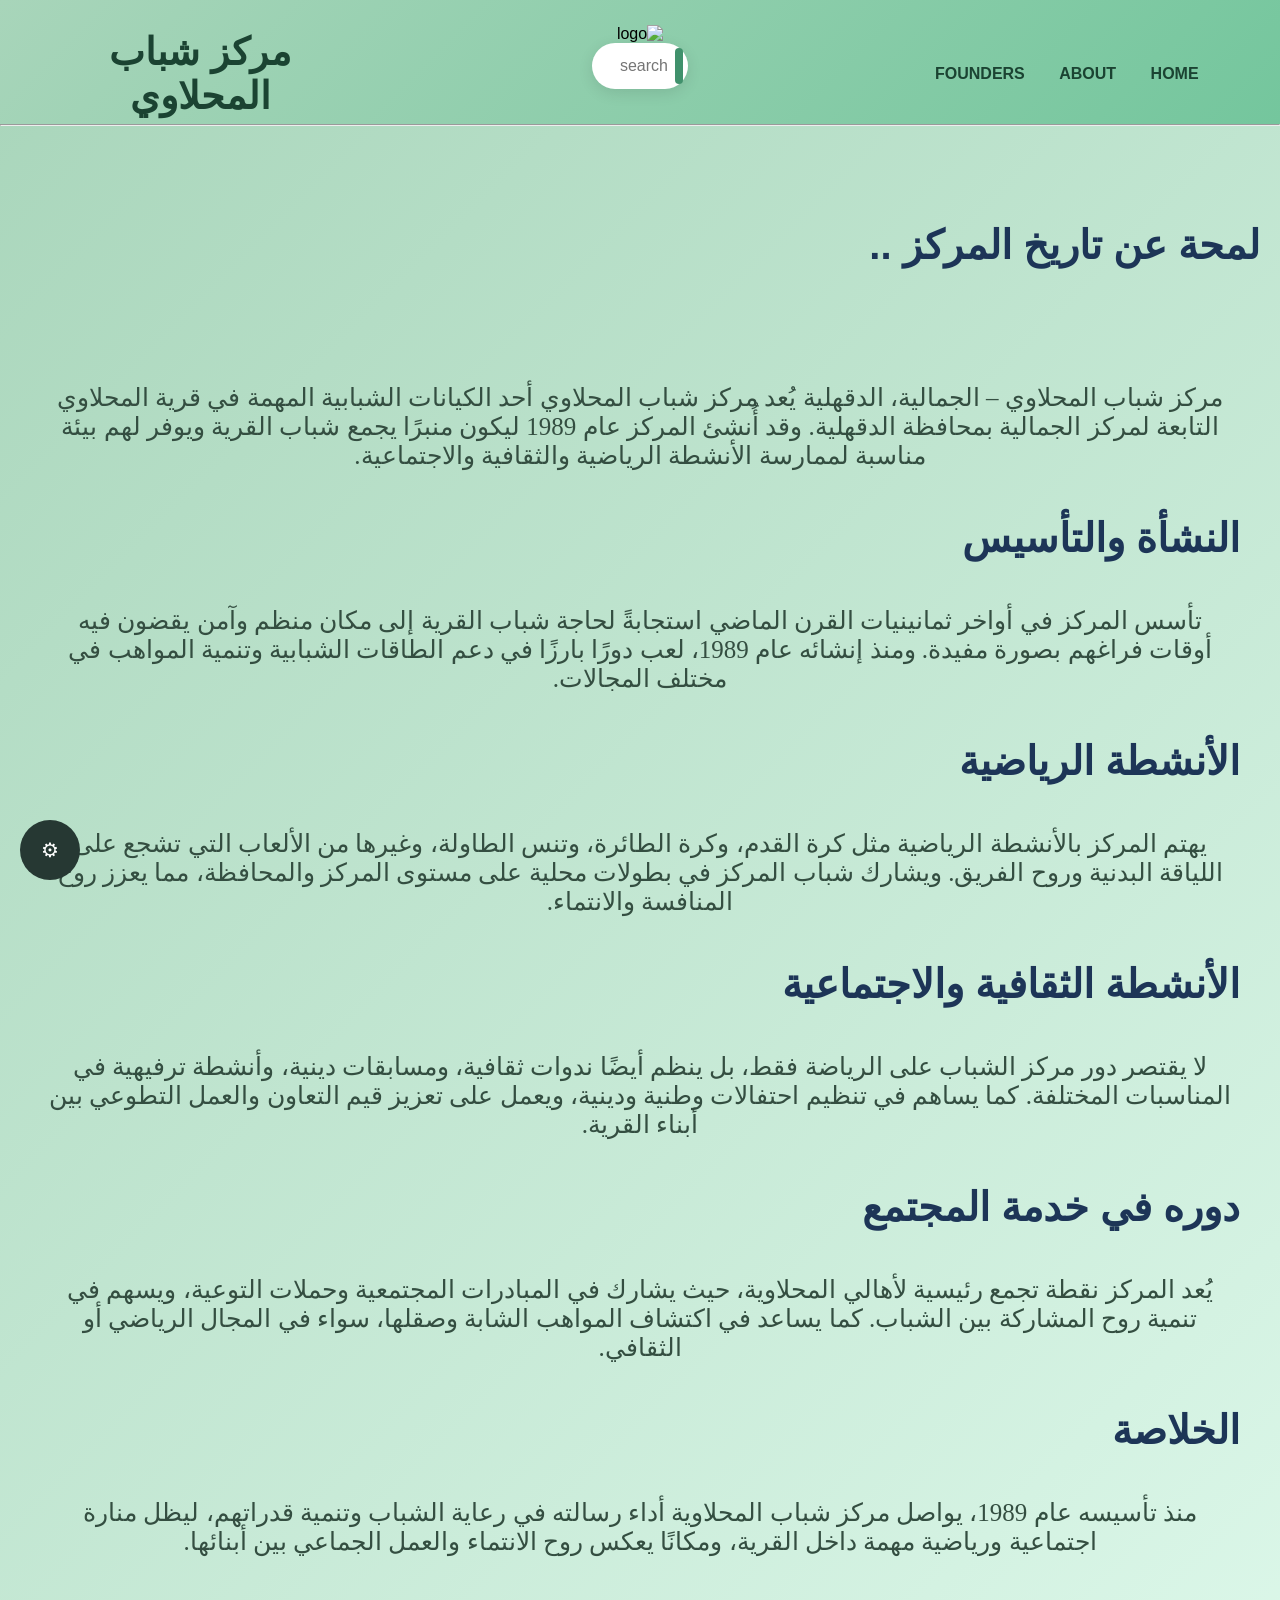
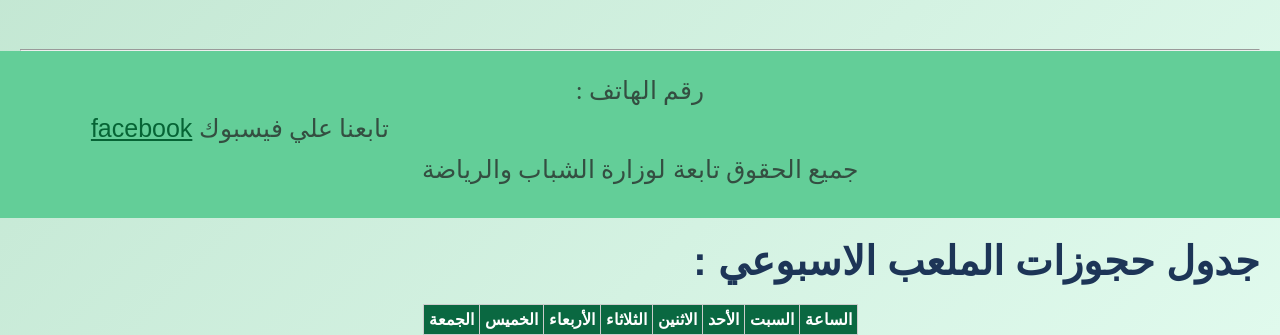
==== commit a53e55c5: "Add files via upload" ====
--- a/index.html
+++ b/index.html
@@ -1,137 +1,411 @@
 <!DOCTYPE html>
 <html lang="en">
-
 <head>
-    <meta charset="UTF-8">
-    <meta name="viewport" content="width=device-width, initial-scale=1.0">
-    <title>LIFE'S COMPANY
-    </title>
-    <link rel="stylesheet" href="k.css">
-    <link rel="icon" href="h.avif">
-    <link rel="stylesheet" href="https://cdnjs.cloudflare.com/ajax/libs/font-awesome/7.0.1/css/all.min.css"
-        integrity="sha512-2SwdPD6INVrV/lHTZbO2nodKhrnDdJK9/kg2XD1r9uGqPo1cUbujc+IYdlYdEErWNu69gVcYgdxlmVmzTWnetw=="
-        crossorigin="anonymous" referrerpolicy="no-referrer" />
+  <meta charset="UTF-8">
+  <meta name="viewport" content="width=device-width, initial-scale=1.0">
+  <meta name="description" contant=" مركز شباب  قرية المحلاوي - الجمالية-دقهلية ">
+  <meta name="keywords" content="نادي المحلاوي,مركز شباب المحلاوي ,مركز شباب قرية المحلاوي ,قرية المحلاوي,lv,شباب قريه المحلاوي">
+ <link rel="stylesheet" href="kh.css">
+ <link rel="icon" href="https://encrypted-tbn0.gstatic.com/images?q=tbn:ANd9GcRDOxy11xiUFlg3_kc0zveL52QDD1O1ISb1iA&s">
+  
+ <title>. مركز شباب المحلاوي</title>
 </head>
 
-<body class="b">
-
-
-    <header>
-
-        <div class="navbar">
-            <img src="h.avif" alt="logo">
-
-        </div>
-
-
-
-        <div class="search">
-
-         
-            <form>
-
-                <input type="text" placeholder="search" name="a">
-                <button type="submit"> <i class="fa-solid fa-magnifying-glass"></i> </button>
-            
-            </form>    
-            
-        
-        </div>
-
-
-                <nav>
-
-
-            
-
-      
-
-            <ul>
-
-
-            <li ><a href="#ss" >  HOME</a></li>
-                <li class="#PROJECTS"><a>PROJECTS</a></li>
-                <li class="#ABOUT"><a>ABOUT</a></li>
-
-
-            </ul>
-
-
-      
-
-              </nav>
-
-            <div class="container">
-                <h1 class="typing">WELCOME TO <span>LIFE'S COMPANY </span> </h1>
-            <p class="typing">make any project that you want</p>
-        <a class="aa" href="#make" style="font-size: 20px;gap: 10px;"> 
-           MAKE 
-        </a>    
-        </div>
-
-
-    
-
-    </header>
-
-    <section>
-<div class="parent">
-
-<div class="sec1">
+<script>
+  function searchText() {
+    let input = document.querySelector("input[name='search']").value.trim();
+    if (!input) return;
+  
+    removeHighlights();
+  
+    let walker = document.createTreeWalker(
+      document.body,
+      NodeFilter.SHOW_TEXT,
+      null,
+      false
+    );
+  
+    let node;
+    while (node = walker.nextNode()) {
+      let index = node.nodeValue.toLowerCase().indexOf(input.toLowerCase());
+      if (index !== -1) {
+        let range = document.createRange();
+        range.setStart(node, index);
+        range.setEnd(node, index + input.length);
+  
+        let mark = document.createElement("mark");
+        mark.className = "highlight";
+        range.surroundContents(mark);
+  
+        mark.scrollIntoView({ behavior: "smooth", block: "center" });
+  
+        setTimeout(removeHighlights, 3000);
+        return;
+      }
+    }
+  
+    alert("الكلمة مش موجودة ❌");
+  }
+  
+  function removeHighlights() {
+    document.querySelectorAll("mark.highlight").forEach(el => {
+      el.replaceWith(el.textContent);
+    });
+  }
+  </script>
+
+
+</body>
+<body id="hm" > 
+
+  <header>
+<div class="leftheader">
+<div class="logo"><img src="http://www2.mans.edu.eg/Dakahlia/sh.gif" alt="logo" height="15%"width="15%" ></div>
+ <h1 class="h1">  مركز شباب المحلاوي</h1>
+</div>
  
-    <p class="ss" id="ss">
-        في عصر السرعة والتحول الرقمي، وجودك أونلاين لم يعد اختيارًا… بل ضرورة للنجاح. نحن لا نصمم مجرد مواقع إلكترونية، بل نبني تجارب رقمية احترافية تعكس قوة علامتك التجارية وتمنحك حضورًا يفرض نفسه. نصنع لك موقعًا سريعًا، آمنًا، متجاوبًا مع جميع الأجهزة، ومصممًا ليحوّل الزوار إلى عملاء فعليين. هدفنا أن يكون موقعك أداة بيع وتسويق تعمل لصالحك 24/7 وتضعك في مقدمة المنافسين.
-    </p>   
-        
-       <p class="ss">In today’s fast-paced digital world, your online presence is not an option — it’s a necessity. We don’t just build websites; we create powerful digital experiences that elevate your brand and turn visitors into loyal customers. Our websites are fast, secure, fully responsive, and strategically designed to drive growth and increase your revenue. Your website won’t just look professional — it will work as a 24/7 sales engine for your business.
-    </p>
+<div class="centerheader">
+<center><form onsubmit="event.preventDefault(); searchText();">
+<input type="text" name="search" placeholder="search">
+<button name="search">
+  <!--icon src-->
+
+</button>
+
+</form></center>
+
+</div>
+
+<div class="rightheader">
+<a href="#hm">HOME</a>
+<a href="" target="_blank">ABOUT</a>
+<a href="" target="_blank">FOUNDERS</a>
+</div>
+
+
+
+
+
+</header>
+
+<hr>
+<br><br>
+
+  <section>
+ <div class="c"><h2 dir="rtl" class="" > <h2> لمحة عن تاريخ المركز .. </h2></div>
+
+<div class="co"><p> 
+
+<p>
+
+   مركز شباب المحلاوي – الجمالية، الدقهلية
+
+  يُعد مركز شباب المحلاوي أحد الكيانات الشبابية المهمة في قرية المحلاوي التابعة لمركز الجمالية بمحافظة الدقهلية. وقد أُنشئ المركز عام 1989 ليكون منبرًا يجمع شباب القرية ويوفر لهم بيئة مناسبة لممارسة الأنشطة الرياضية والثقافية والاجتماعية.
+  
+</p>
+
+
+
+   <h2>النشأة والتأسيس
+  </h2>
+
+
+
+   <p>
+  تأسس المركز في أواخر ثمانينيات القرن الماضي استجابةً لحاجة شباب القرية إلى مكان منظم وآمن يقضون فيه أوقات فراغهم بصورة مفيدة. ومنذ إنشائه عام 1989، لعب دورًا بارزًا في دعم الطاقات الشبابية وتنمية المواهب في مختلف المجالات.
+  </p>
+  <h3> الأنشطة الرياضية
+  </h3>
+<p>
+  يهتم المركز بالأنشطة الرياضية مثل كرة القدم، وكرة الطائرة، وتنس الطاولة، وغيرها من الألعاب التي تشجع على اللياقة البدنية وروح الفريق. ويشارك شباب المركز في بطولات محلية على مستوى المركز والمحافظة، مما يعزز روح المنافسة والانتماء.
+</p>
    
-
-</div>
-<div class="home" id="HOME">
-  <img src="s.jpeg" alt="learn">
-</div>
-
-<div class="sec2">
-<p><pre class="as">لماذا يثق عملاؤنا بنا؟
-
- نحن لا نقدم مجرد خدمة… بل نقدم التزامًا حقيقيًا بالجودة، وحرصًا دائمًا على تحقيق أفضل النتائج لعملائنا.
- نؤمن أن الثقة تُبنى بالفعل قبل الكلام، لذلك نعمل بشفافية، ووضوح، واحترافية في كل خطوة.
- نضع أهداف عملائنا في مقدمة أولوياتنا، ونحرص على فهم احتياجاتهم بدقة، لنقدم حلولًا مبتكرة تناسب طموحاتهم وتفوق توقعاتهم.
- نلتزم بالمواعيد، ونهتم بأدق التفاصيل، لأننا نعلم أن النجاح الحقيقي يكمن في التفاصيل الصغيرة.
- خبرتنا، مصداقيتنا، وسجل أعمالنا المشرف هم أساس علاقتنا طويلة الأمد مع عملائنا.
- ومع كل مشروع جديد، نعتبره فرصة لإثبات جدارتنا من جديد
- شركتنا ليست مجرد اختيار… بل شريك نجاح يمكنك الاعتماد عليه</pre></p>
-</div>
-
-<div class="ph">
-<img src="t.png" >
-</div>
-
-
-<div class="sec3"> <pre> كيفية إنشاء موقع معنا
-
-    إنشاء موقعك معنا عملية بسيطة وسلسة تبدأ بخطوة تواصل.
-    يمكنك التواصل معنا مباشرة عبر رقم الهاتف أو من خلال البريد الإلكتروني لعرض فكرتك ومتطلبات مشروعك.
-    بعد ذلك نقوم بـ:
-    مناقشة تفاصيل الموقع وأهدافه
-    تحديد التصميم المناسب لهويتك
-    الاتفاق على المميزات والوظائف المطلوبة
-    تحديد المدة الزمنية والتكلفة بشكل واضح
-    نحرص على إبقائك على اطلاع بكل مرحلة من مراحل التنفيذ، مع إمكانية التعديل حتى نصل للشكل المثالي الذي يعبر عنك ويحقق أهدافك.
-    بمجرد الانتهاء، نقوم بتسليم الموقع جاهزًا للنشر، مع دعم فني مستمر لضمان أفضل أداء.
-    ابدأ الآن — تواصل معنا عبر الهاتف أو البريد الإلكتروني، ودعنا نحول فكرتك إلى موقع احترافي يعكس نجاحك.</pre></div>
-
-<div class="ph2"><img src="sa.png"></div>
-<div class="nav3">
-    <a href="" >تواصل</a>
-</div>
-   
-</div>
-    </section>
-
+<h4>الأنشطة الثقافية والاجتماعية
+</h4>
+
+<p>
+  لا يقتصر دور مركز الشباب على الرياضة فقط، بل ينظم أيضًا ندوات ثقافية، ومسابقات دينية، وأنشطة ترفيهية في المناسبات المختلفة. كما يساهم في تنظيم احتفالات وطنية ودينية، ويعمل على تعزيز قيم التعاون والعمل التطوعي بين أبناء القرية.
+ 
+</p>
+  <h5> دوره في خدمة المجتمع
+  </h5>
+  <p>
+  يُعد المركز نقطة تجمع رئيسية لأهالي المحلاوية، حيث يشارك في المبادرات المجتمعية وحملات التوعية، ويسهم في تنمية روح المشاركة بين الشباب. كما يساعد في اكتشاف المواهب الشابة وصقلها، سواء في المجال الرياضي أو الثقافي.
+</p>
+  <h6>
+الخلاصة
+  </h6>
+<div class="aa">
+  <p >
+  منذ تأسيسه عام 1989، يواصل مركز شباب المحلاوية أداء رسالته في رعاية الشباب وتنمية قدراتهم، ليظل منارة اجتماعية ورياضية مهمة داخل القرية، ومكانًا يعكس روح الانتماء والعمل الجماعي بين أبنائها.
+  
+  </p>
+</div>
+
+</p>
+
+<br>
+<hr>
+
+
+
+</div>
+</section>
+
+<footer>
+
+  <div class= "foot">
+<p>
+  رقم الهاتف  : 
+</p>
+
+<p class="k13">
+
+جميع الحقوق تابعة لوزارة الشباب والرياضة 
+
+</p>
+<div class="leftfoot">
+<p>
+
+تابعنا علي فيسبوك
+<a class="lfa" href="https://www.facebook.com/people/%D8%A7%D9%84%D8%B5%D9%81%D8%AD%D8%A9-%D8%A7%D9%84%D8%B1%D8%B3%D9%85%D9%8A%D8%A9-%D9%84%D9%85%D8%B1%D9%83%D8%B2-%D8%B4%D8%A8%D8%A7%D8%A8-%D8%A7%D9%84%D9%85%D8%AD%D9%84%D8%A7%D9%88%D9%8A-%D8%A5%D8%AF%D8%A7%D8%B1%D8%A9-%D8%B4%D8%A8%D8%A7%D8%A8-%D8%A7%D9%84%D8%AC%D9%85%D8%A7%D9%84%D9%8A%D8%A9/100064584316338/"> facebook</a>
+<i href=""></i>
+</div>
+
+</p>
+
+  </div>
+  
+
+
+</footer>
+
+
+<style>
+
+:root{
+direction:rtl;
+font-family:Arial;
+}
+
+body{
+text-align:center;
+background:#f4f4f4;
+}
+
+table{
+width:100px;
+margin:auto;
+border-collapse:collapse;
+background:white;
+}
+
+th,td{
+border:1px solid #ccc;
+padding:5px;
+}
+
+th{
+background:#0a6841;
+color:white;
+}
+
+.booked{
+background:#436b5a;
+font-weight:bold;
+color: #ccc;
+}
+
+#adminBtn{
+position:fixed;
+bottom:20px;
+left:20px;
+width:60px;
+height:60px;
+border-radius:50%;
+border:none;
+background:rgb(38, 56, 51);
+color:white;
+font-size:20px;
+cursor:pointer;
+
+}
+
+
+#loginBox{
+display:none;
+position:fixed;
+top:40%;
+left:50%;
+transform:translate(-50%,-50%);
+background:white;
+padding:20px;
+border:1px solid #ccc;
+max-width: 500px;
+}
+
+
+#dashboard{
+display:none;
+margin-top:40px;
+padding: 30px;
+}
+
+</style>
+
+</head>
+
+<body>
+
+<h1>  جدول حجوزات الملعب الاسبوعي :</h1>
+
+<table id="viewTable">
+<tr>
+<th>الساعة</th>
+<th>السبت</th>
+<th>الأحد</th>
+<th>الاثنين</th>
+<th>الثلاثاء</th>
+<th>الأربعاء</th>
+<th>الخميس</th>
+<th>الجمعة</th>
+</tr>
+</table>
+
+<button id="adminBtn">⚙</button>
+
+<div id="loginBox">
+<h3>ادخل الباسورد</h3>
+<input type="password" id="pass">
+<br><br>
+<button onclick="login()">دخول</button>
+</div>
+
+<div id="dashboard">
+
+<h2>تعديل الحجوزات</h2>
+
+<table id="editTable">
+<tr>
+<th>الساعة</th>
+<th>السبت</th>
+<th>الأحد</th>
+<th>الاثنين</th>
+<th>الثلاثاء</th>
+<th>الأربعاء</th>
+<th>الخميس</th>
+<th>الجمعة</th>
+</tr>
+</table>
+
+</div>
+
+
+<script type="module">
+
+import { initializeApp } from "https://www.gstatic.com/firebasejs/10.7.1/firebase-app.js";
+import { getDatabase, ref, set, onValue } from "https://www.gstatic.com/firebasejs/10.7.1/firebase-database.js";
+
+const firebaseConfig = {
+
+apiKey: "AIzaSyDhlviJ0W67kdJ1I268bNFf4moJHAuYxaY",
+authDomain: "elmehalawy-7de4f.firebaseapp.com",
+databaseURL: "https://elmehalawy-7de4f-default-rtdb.firebaseio.com",
+projectId: "elmehalawy-7de4f",
+storageBucket: "elmehalawy-7de4f.firebasestorage.app",
+messagingSenderId: "881662704076",
+appId: "1:881662704076:web:b4cdfb3a27e9c3b3d88569",
+measurementId: "G-84SRSFRNLF"
+
+};
+
+const app = initializeApp(firebaseConfig);
+const db = getDatabase(app);
+
+let hours=["12","1","2","3","4","5","6","7","8","9","10"];
+let days=7;
+
+function createTables(data={}){
+
+let view=document.getElementById("viewTable");
+let edit=document.getElementById("editTable");
+
+view.innerHTML=view.rows[0].outerHTML;
+edit.innerHTML=edit.rows[0].outerHTML;
+
+hours.forEach((h,row)=>{
+
+let tr1=document.createElement("tr");
+let tr2=document.createElement("tr");
+
+tr1.innerHTML="<td>"+h+"</td>";
+tr2.innerHTML="<td>"+h+"</td>";
+
+for(let d=0;d<days;d++){
+
+let id=row+"-"+d;
+let value=data[id] || "";
+
+tr1.innerHTML+=`<td class="${value?'booked':''}">${value}</td>`;
+tr2.innerHTML+=`<td contenteditable="true" data-id="${id}">${value}</td>`;
+
+}
+
+view.appendChild(tr1);
+edit.appendChild(tr2);
+
+});
+
+}
+
+const bookingsRef = ref(db,'bookings');
+
+onValue(bookingsRef,(snapshot)=>{
+
+const data=snapshot.val() || {};
+createTables(data);
+
+});
+
+document.addEventListener("blur",function(e){
+
+if(e.target.hasAttribute("data-id")){
+
+let id=e.target.dataset.id;
+let value=e.target.innerText;
+
+set(ref(db,'bookings/'+id),value);
+
+}
+
+},true);
+
+
+
+
+window.login=function(){
+
+if(document.getElementById("pass").value=="20201010"){
+
+document.getElementById("loginBox").style.display="none";
+document.getElementById("dashboard").style.display="block";
+
+}else{
+
+alert("الباسورد غلط");
+
+}
+
+}
+
+document.getElementById("adminBtn").onclick=function(){
+
+document.getElementById("loginBox").style.display="block";
+
+}
+
+</script>
 
 
 </body>
-
 </html>
--- a/kh.css
+++ b/kh.css
@@ -0,0 +1,189 @@
+h1,h2,h3,h4,h5,h6{
+
+font-family: unset;
+display: flex;
+
+direction: rtl;
+font-size: 40px;
+color:#1D3557;
+padding:20px
+
+}
+
+
+p{
+
+font-family: 'Times New Roman', Times, serif;
+font-size: 25px;
+padding:25px;
+;
+direction: rtl;
+color: #344E41;
+}
+#hm{
+
+    background: linear-gradient(135deg, #A8D5BA, rgb(224, 250, 237));
+
+}
+
+/* Reset بسيط */
+*{
+    margin: 0;
+    padding: 0;
+    box-sizing: border-box;
+    font-family: "Cairo", sans-serif;
+  }
+  
+  /* الهيدر */
+  header{
+    background: linear-gradient(135deg, #A8D5BA, #74C69D);
+    padding: 25px 40px;
+
+    position: relative;
+  }
+  
+  /* اسم المركز */
+  .leftheader h1{
+    text-align:center ;
+    font-size: 38px;
+    color: #1B4332;
+    margin-bottom: 20px;
+    font-weight: bold;
+    right:300px ;
+    left: 50px;
+    margin-right: 39%;
+     margin-top: -40px;
+}
+
+  
+  /* السيرش في النص */
+  .centerheader{
+    display: flex;
+    justify-content: center;
+    margin-bottom: 10px;
+  }
+  
+  .centerheader form{
+    position: relative;
+    width: 40%;
+  }
+  
+  .centerheader input{
+    width: 100%;
+    padding: 14px 20px;
+    border-radius: 40px;
+    border: none;
+    outline: none;
+    font-size: 16px;
+    box-shadow: 0 4px 15px rgba(0,0,0,0.1);
+    transition: 0.3s;
+  }
+  
+  .centerheader input:focus{
+    transform: scale(1.03);
+  }
+  
+  /* زرار السيرش */
+  .centerheader button{
+    position: absolute;
+    right: 5px;
+    top: 5px;
+    bottom: 5px;
+    border: none;
+    padding: 0 4px;
+    border-radius: 40px;
+    background: #40916C;
+    color: white;
+    cursor: pointer;
+    transition: 0.3s;
+  }
+  
+  .centerheader button:hover{
+    background: #2D6A4F;
+  }
+  
+  /* اللينكات على الشمال */
+  .rightheader{
+    position: absolute;
+    left: 900px;
+    top: 30px;
+    display: flex;
+    flex-direction: column;
+    gap: 40px;
+    justify-content: center;
+    display: inline-block;
+padding: 20px;
+
+
+    margin-right: 25px;
+  
+}
+
+  
+  .rightheader a{
+    text-decoration: none;
+    color: #1B4332;
+    font-weight: 600;
+    transition: 0.3s;
+padding: 15PX;  
+display: flex;
+display: inline-block;
+
+}
+
+  
+  .rightheader a:hover{
+    color: #ffffff;
+    transform: translateX(5px);
+  }
+  .highlight{
+    background: rgb(228, 255, 166);  /* لون التحديد */
+    padding: 2px;
+    border-radius: 3px;
+  }
+ .foot{
+
+
+    background-color: rgb(99, 206, 152);
+margin-top: -20px;
+ }
+ .leftfoot{
+
+    margin-right: 800px;
+    margin-top: -120px;
+
+ }
+ .leftfoot .lfa{
+
+color: rgb(6, 100, 53);
+
+ }
+ .leftfoot .lfa:hover{
+color: #ffffff;
+
+ }
+ .co{
+padding: 20px;
+
+ }
+ h1,.h1{
+
+padding: 20px;
+
+ }
+ .h1{
+
+margin: 80px;
+
+ }
+ .h1{
+
+
+ 
+position: absolute;
+top: 40%;
+right: 20px;
+transform: translate(-30%);
+
+}
+
